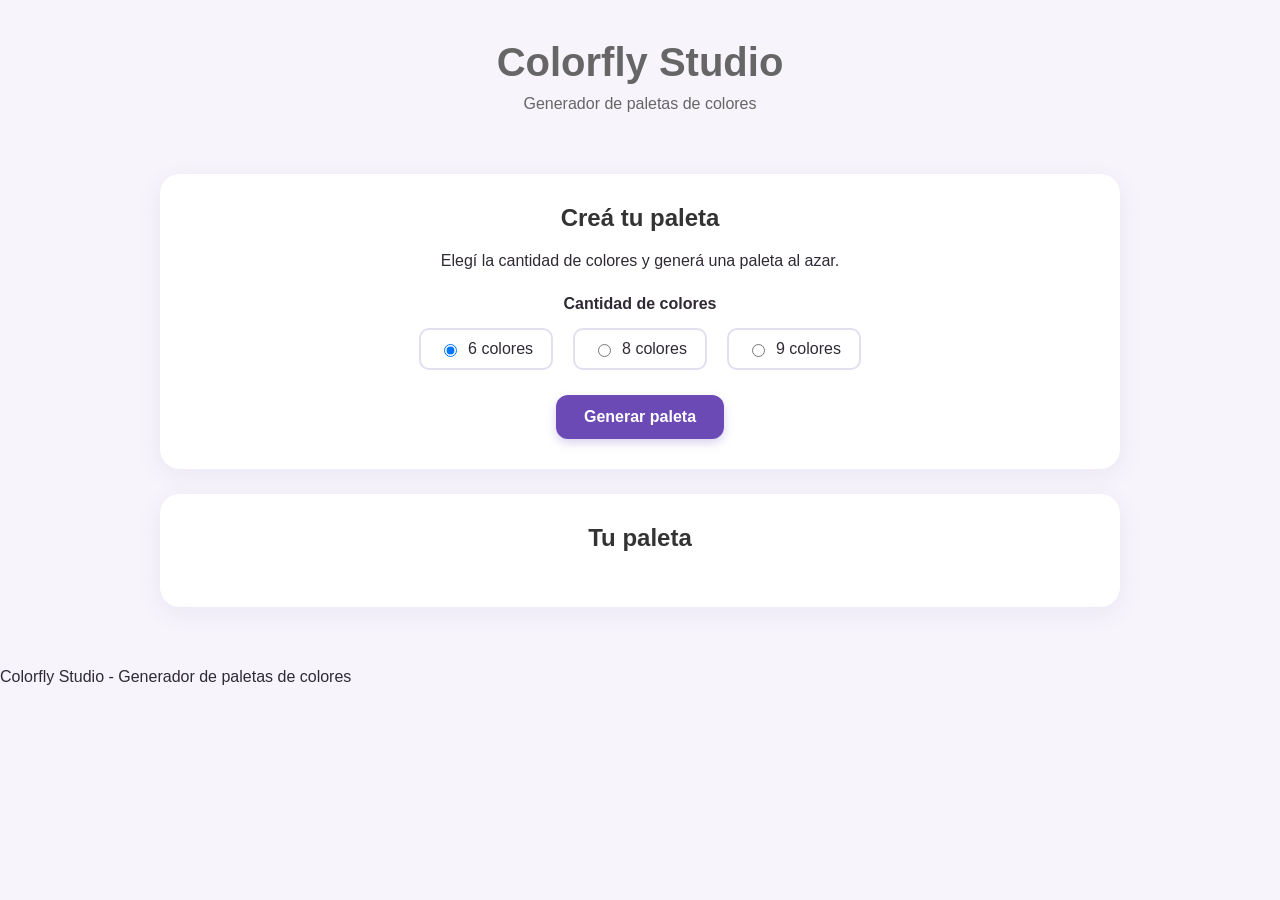
==== Desarrollo/index.html @ 3cc457ca "Primer commit del Proyecto Colorfly Studio" ====
<!DOCTYPE html>
<html lang="es">
<head>
    <meta charset="UTF-8">
    <meta name="viewport" content="width=device-width, initial-scale=1.0">
    <title>Colorfly Studio</title>
    <link rel="stylesheet" href="style.css">
</head>
<body>
   <header>
     <h1>Colorfly Studio</h1>
     <p>Generador de paletas de colores</p>
   </header>
   <main>
    <section>
        <h2>Creá tu paleta</h2>
        <p>Elegí la cantidad de colores y generá una paleta al azar.</p>

        <fieldset>
            <legend>Cantidad de colores</legend>
            <label>
                <input type="radio" name="color-count" value="6" checked>
                6 colores
            </label> 
            <label>
                <input type="radio" name="color-count" value="8">8 colores
            </label>
            <label>
                <input type="radio" name="color-count" value="9"> 9 colores
            </label>
        </fieldset>

        <button id="generate-btn" type="button">
            Generar paleta
        </button>
    </section>
    <section aria-labelledby="palette-tittle">
        <h2 id="palette-tittle">Tu paleta</h2>

        <div id="feedback" role="status" aria-live="polite"></div>

        <div id="palette"></div>
    </section>
   </main>
   
   <footer>
    <p>Colorfly Studio - Generador de paletas de colores</p>
   </footer>
   <script src="script.js"></script>
</body>
</html>
---- Desarrollo/style.css ----
* {
    box-sizing: border-box;
}

body {
    margin: 0;
    font-family: Arial, Helvetica, sans-serif;
    background-color: #f7f4fb;
    color: #2f2a35;
}

header {
    text-align: center;
    padding: 40px 20px 25px;
}

header h1 {
    margin: 0;
    font-size: 2.5rem;
    color: #666;
}

header p {
    margin-top: 10px;
    color: #666;
}

main {
    max-width: 1000px;
    margin: 0 auto;
    padding: 20px;
}

main section {
    background-color: #ffffff;
    border-radius: 20px;
    padding: 30px;
    margin-bottom: 25px;
    text-align: center;
    box-shadow: 0 6px 25px rgba(108, 74, 182, 0.08);
}

main h2 {
    margin-top: 0;
    color: #333;
}

fieldset {
    border: none;
    margin: 25px 0;
    padding: 0;
    display: flex;
    justify-content: center;
    gap: 20px;
    flex-wrap: wrap;
}

legend {
    font-weight: bold;
    margin-bottom: 15px;
    width: 100%;
}

fieldset label {
    display: flex;
    align-items: center;
    gap: 8px;
    cursor: pointer;
    padding: 10px 18px;
    border: 2px solid #e4dff0;
    border-radius: 10px;
    transition: all 0.25s ease;
}

fieldset label:hover {
    background-color: #f1ebff;
    border-color: #6c4ab6;
    box-shadow: 0 5px 12px rgba(108, 74, 182, 0.18);
}

#generate-btn {
    background-color: #6c4ab6;
    color: #ffffff;
    border: none;
    border-radius: 12px;
    padding: 13px 28px;
    font-size: 1rem;
    font-weight: bold;
    cursor: pointer;
    transition: background-color 0.25s ease, transform 0.2s ease, box-shadow 0.2s ease;
    box-shadow: 0 4px 10px rgba(108, 74, 182, 0.25);
}

#generate-btn:hover {
    background-color: #58399b;
    transform: translateY(-2px);
    box-shadow: 0 7px 15px rgba(108, 74, 182, 0.30);
}

#generate-btn:focus-visible {
    outline: 3px solid #222;
    outline-offset: 3px;
}

#palette {
    display: grid;
    grid-template-columns: repeat(3, 1fr);
    gap: 18px;
    margin-top: 25px;
}

.color-card {
    min-height: 170px;
    border-radius: 16px;
    display: flex;
    align-items: flex-end;
    justify-content: center;
    padding: 15px;
    transition: transform 0.25s ease, box-shadow 0.25s ease;
    box-shadow: 0 4px 12px rgba(0, 0, 0, 0.10);
}

.color-card:hover {
    transform: translateY(-7px) scale(1.02);
    box-shadow: 0 10px 20px rgba(0, 0, 0, 0.15);
}

.color-value {
    background-color: rgba(255, 255, 255, 0.92);
    color: #333;
    padding: 9px 14px;
    border-radius: 10px;
    margin: 0;
    font-weight: bold;
    font-size: 0.95rem;
    letter-spacing: 0.5px;
}

@media (max-width: 700px) {
    main {
        padding: 15px;
    }

    main section {
        padding: 20px;
    }

    #palette {
        grid-template-columns: 1fr;
    }

    fieldset {
        flex-direction: column;
        align-items: stretch;
    }

    fieldset label {
        justify-content: center;
    }

    header h1 {
        font-size: 2rem;
    }
}
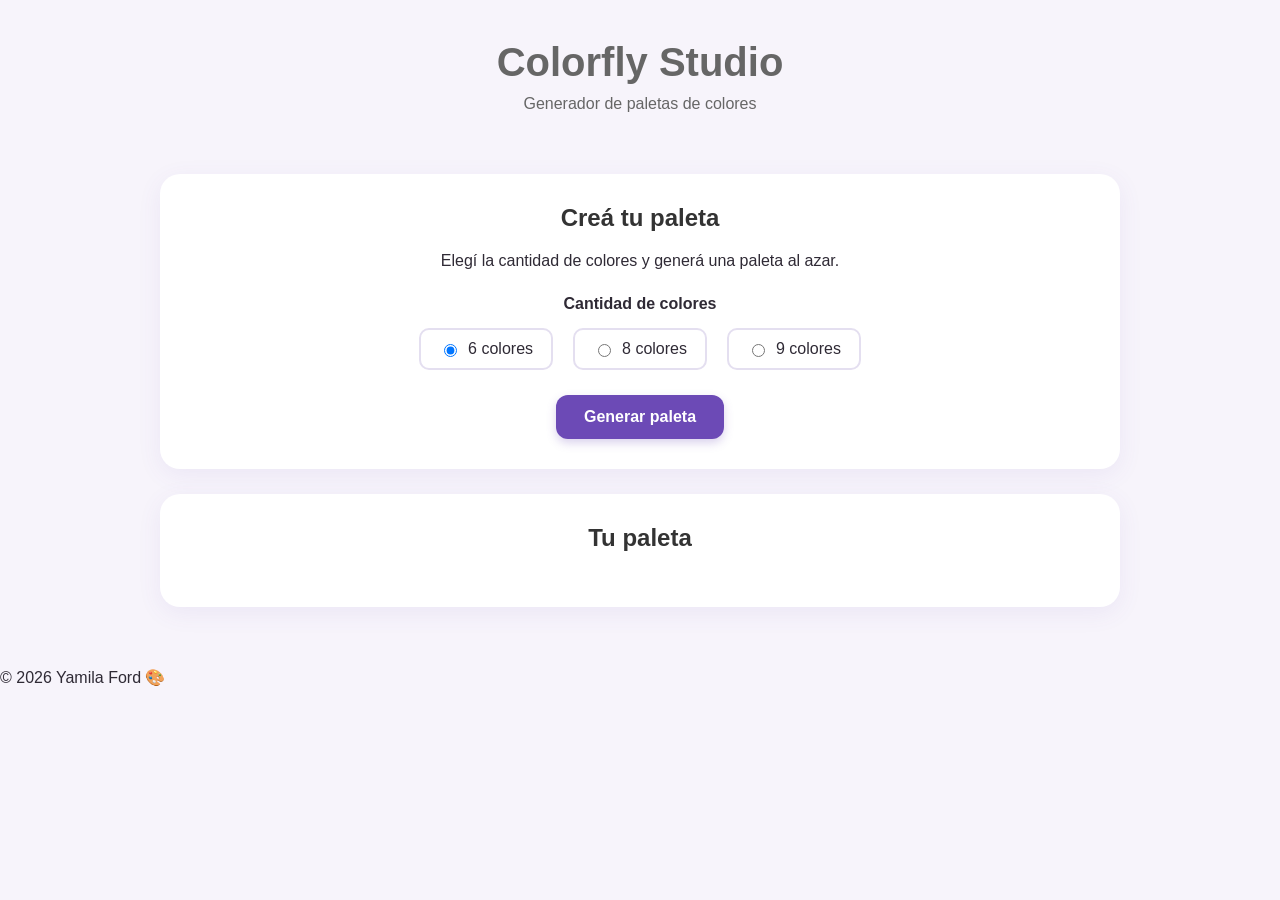
==== commit bd382cda: "Agrego footer al proyecto" ====
--- a/Desarrollo/index.html
+++ b/Desarrollo/index.html
@@ -44,7 +44,7 @@
    </main>
    
    <footer>
-    <p>Colorfly Studio - Generador de paletas de colores</p>
+    <p>© 2026 Yamila Ford 🎨</p>
    </footer>
    <script src="script.js"></script>
 </body>
